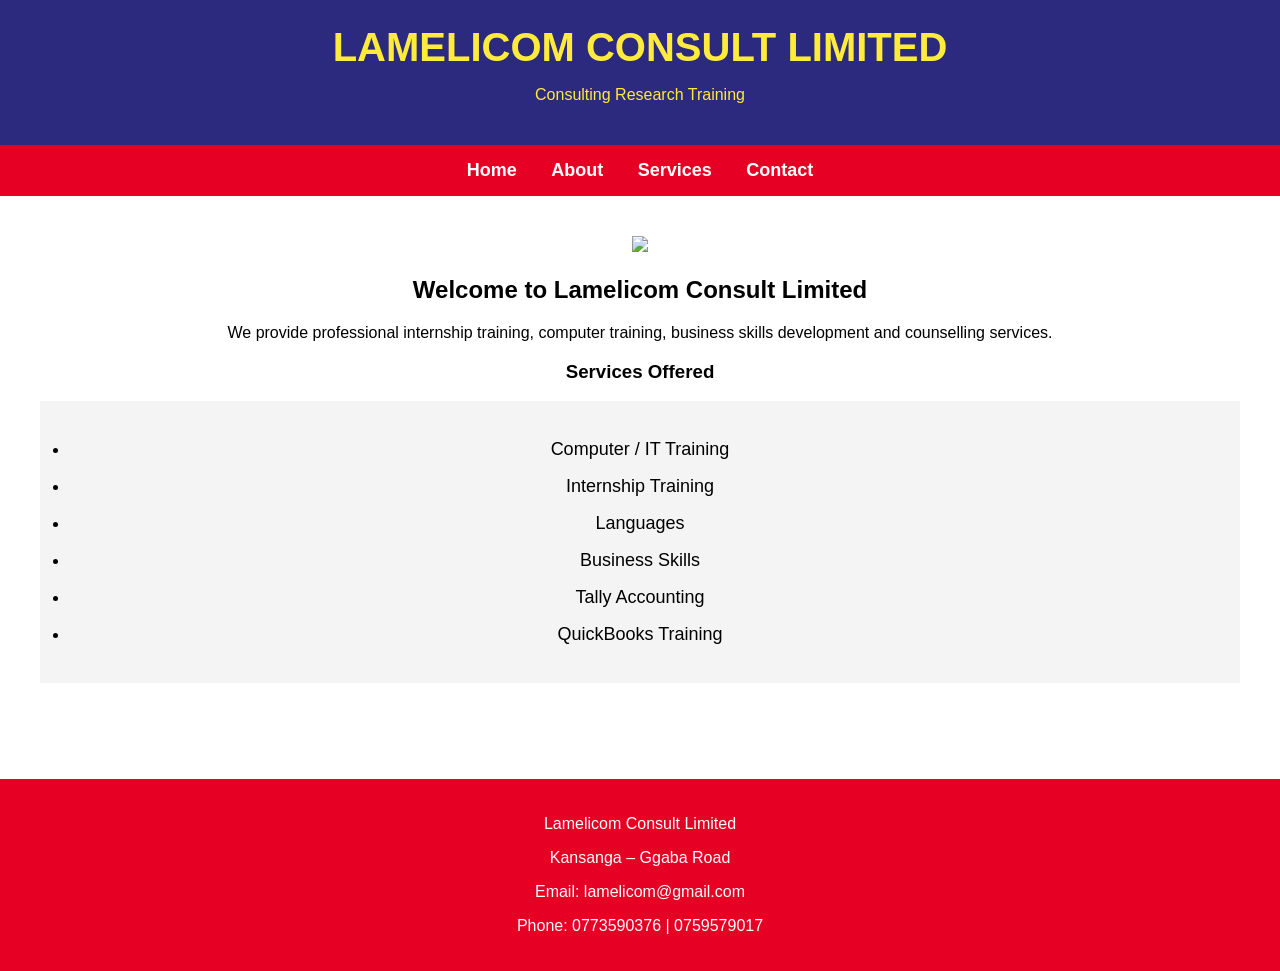
==== Lamelicom website/index.html @ c1718a53 "Add files via upload" ====
<!DOCTYPE html>
<html>

<head>
<title>Lamelicom Consult Limited</title>
<link rel="stylesheet" href="style.css">
</head>

<body>

<header>
<h1>LAMELICOM CONSULT LIMITED</h1>
<p>Consulting  Research  Training</p>
</header>

<nav>
<a href="index.html">Home</a>
<a href="about.html">About</a>
<a href="services.html">Services</a>
<a href="contact.html">Contact</a>
</nav>

<section>

<img src="images/logo.jpg" width="350">

<h2>Welcome to Lamelicom Consult Limited</h2>

<p>
We provide professional internship training, computer training,
business skills development and counselling services.
</p>

<h3>Services Offered</h3>

<ul class="services">

<li>Computer / IT Training</li>
<li>Internship Training</li>
<li>Languages</li>
<li>Business Skills</li>
<li>Tally Accounting</li>
<li>QuickBooks Training</li>

</ul>

</section>

<footer>

<p>Lamelicom Consult Limited</p>
<p>Kansanga – Ggaba Road</p>
<p>Email: lamelicom@gmail.com</p>
<p>Phone: 0773590376 | 0759579017</p>

</footer>

</body>
</html>
---- Lamelicom website/style.css ----
body{
font-family: Arial, sans-serif;
margin:0;
background:#ffffff;
}

/* Header */

header{
background:#2b2a7f;
color:#ffeb3b;
text-align:center;
padding:25px;
}

header h1{
margin:0;
font-size:40px;
}

/* Navigation */

nav{
background:#e60023;
padding:15px;
text-align:center;
}

nav a{
color:white;
margin:15px;
font-size:18px;
text-decoration:none;
font-weight:bold;
}

nav a:hover{
color:yellow;
}

/* Sections */

section{
padding:40px;
text-align:center;
}

/* Image */

.banner-image{
width:60%;
margin-top:20px;
border-radius:10px;
}

/* Services */

.services{
background:#f4f4f4;
padding:30px;
}

.services li{
font-size:18px;
padding:8px;
}

/* Footer */

footer{
background:#e60023;
color:white;
text-align:center;
padding:20px;
margin-top:40px;
}
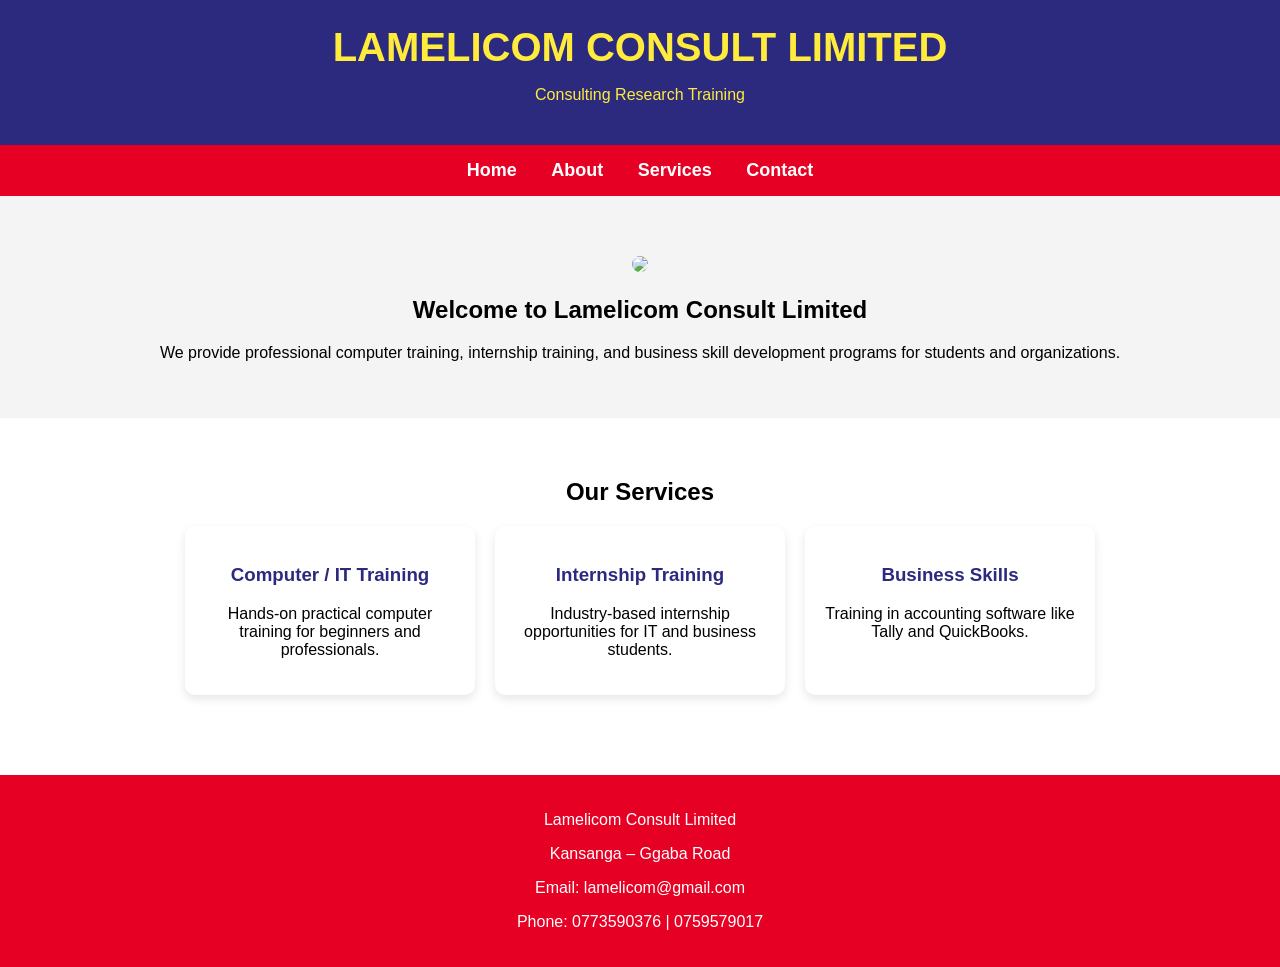
==== commit 4550b438: "Update index.html" ====
--- a/Lamelicom website/index.html
+++ b/Lamelicom website/index.html
@@ -20,29 +20,42 @@
 <a href="contact.html">Contact</a>
 </nav>
 
-<section>
+<section class="hero">
 
-<img src="images/logo.jpg" width="350">
+<img src="images/banner.jpg" class="banner-image">
 
 <h2>Welcome to Lamelicom Consult Limited</h2>
 
 <p>
-We provide professional internship training, computer training,
-business skills development and counselling services.
+We provide professional computer training, internship training,
+and business skill development programs for students and organizations.
 </p>
 
-<h3>Services Offered</h3>
+</section>
 
-<ul class="services">
 
-<li>Computer / IT Training</li>
-<li>Internship Training</li>
-<li>Languages</li>
-<li>Business Skills</li>
-<li>Tally Accounting</li>
-<li>QuickBooks Training</li>
+<section class="services-section">
 
-</ul>
+<h2>Our Services</h2>
+
+<div class="services-container">
+
+<div class="service-box">
+<h3>Computer / IT Training</h3>
+<p>Hands-on practical computer training for beginners and professionals.</p>
+</div>
+
+<div class="service-box">
+<h3>Internship Training</h3>
+<p>Industry-based internship opportunities for IT and business students.</p>
+</div>
+
+<div class="service-box">
+<h3>Business Skills</h3>
+<p>Training in accounting software like Tally and QuickBooks.</p>
+</div>
+
+</div>
 
 </section>
 
@@ -56,4 +69,4 @@
 </footer>
 
 </body>
-</html>+</html>
--- a/Lamelicom website/style.css
+++ b/Lamelicom website/style.css
@@ -73,4 +73,62 @@
 text-align:center;
 padding:20px;
 margin-top:40px;
-}+}
+
+/* HERO SECTION */
+
+.hero{
+padding:40px;
+text-align:center;
+background:#f4f4f4;
+}
+
+/* SERVICES SECTION WITH CARDS */
+
+.services-section{
+padding:40px;
+text-align:center;
+}
+
+.services-container{
+display:flex;
+justify-content:center;
+gap:20px;
+flex-wrap:wrap;
+}
+
+.service-box{
+background:white;
+padding:20px;
+width:250px;
+border-radius:10px;
+box-shadow:0 4px 10px rgba(0,0,0,0.1);
+}
+
+.service-box h3{
+color:#2b2a7f;
+}
+
+/* CONTACT FORM */
+
+form input, form textarea{
+width:60%;
+padding:10px;
+margin:10px;
+border:1px solid #ccc;
+border-radius:5px;
+}
+
+form button{
+background:#e60023;
+color:white;
+border:none;
+padding:10px 20px;
+font-size:16px;
+border-radius:5px;
+cursor:pointer;
+}
+
+form button:hover{
+background:#2b2a7f;
+}
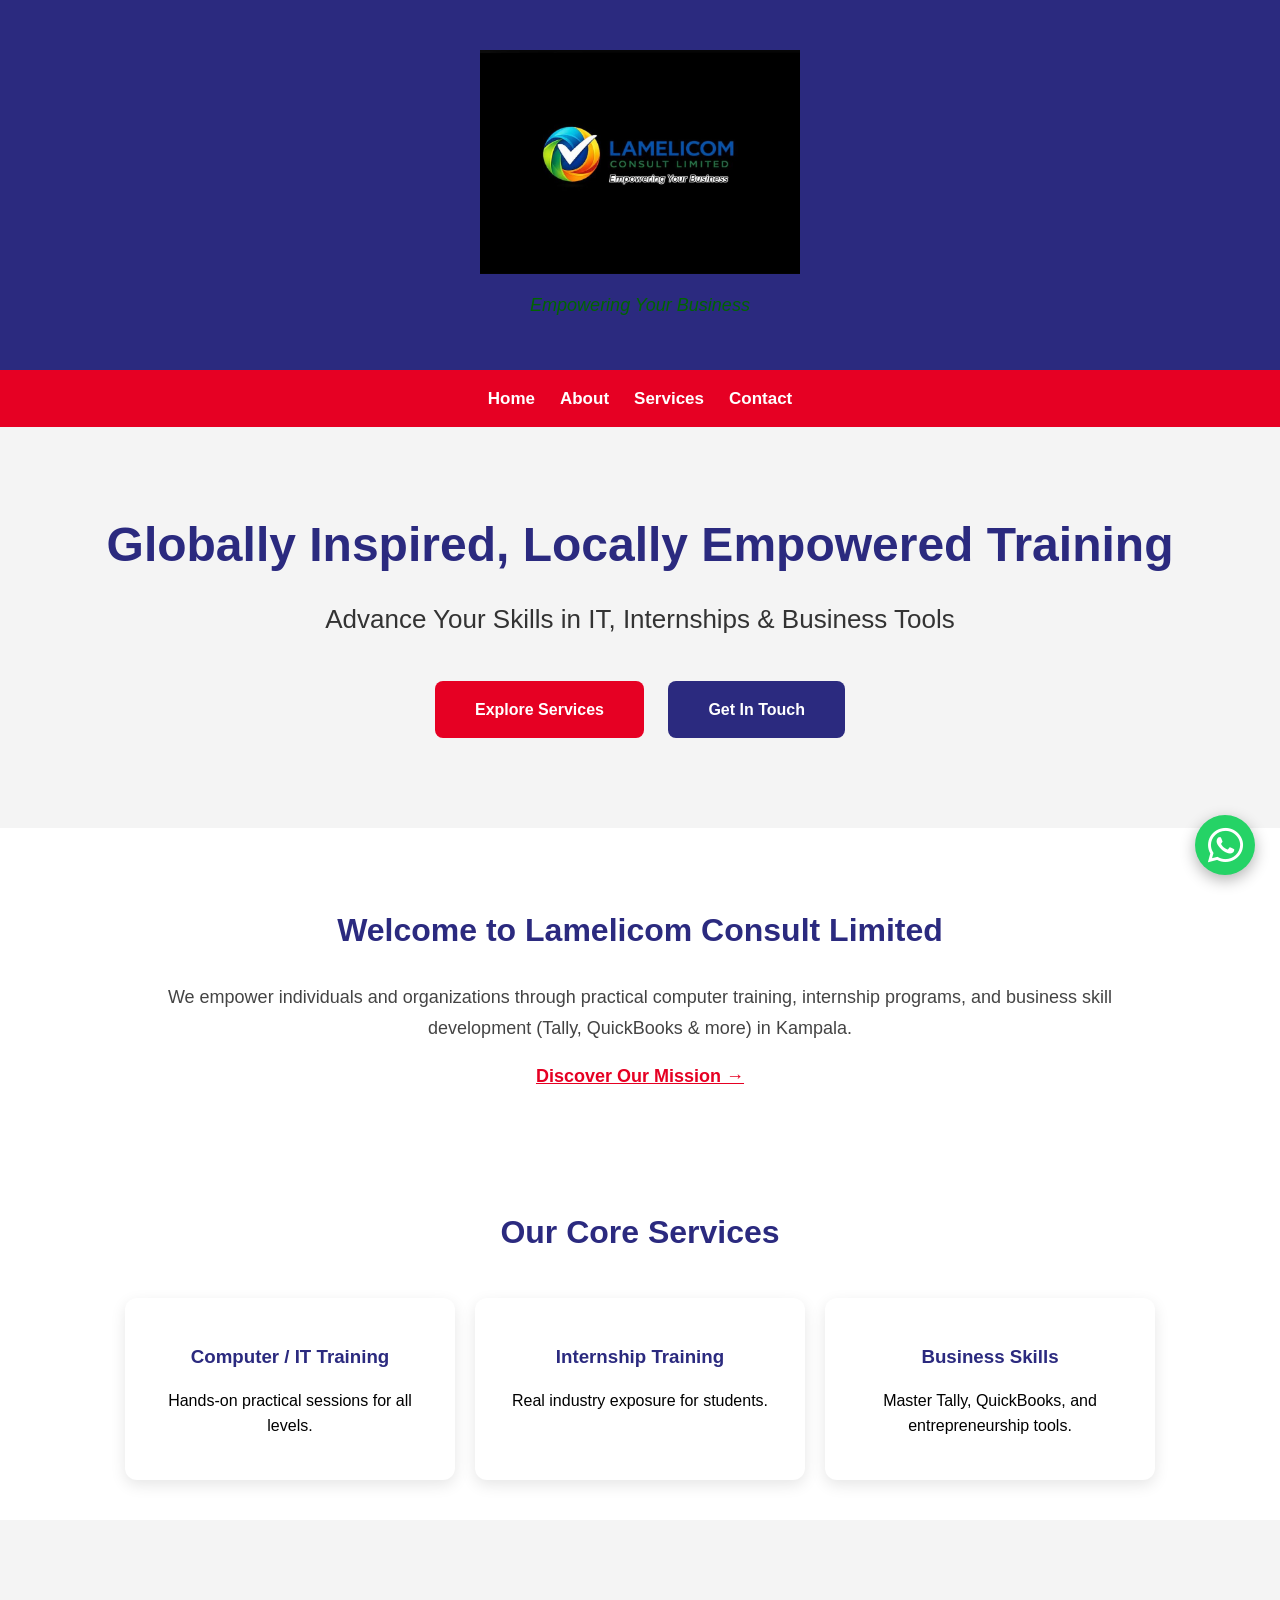
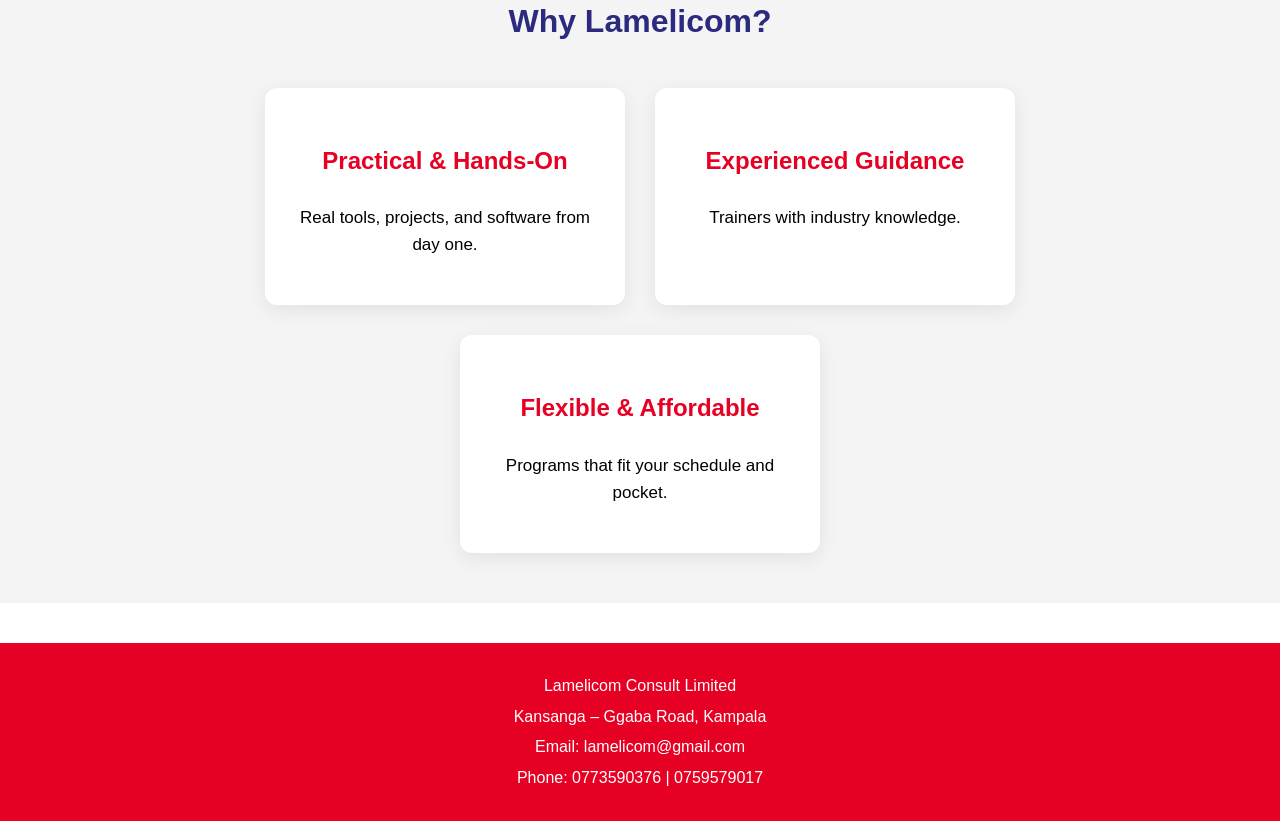
==== commit 528c9cd0: "Add files via upload" ====
--- a/Lamelicom website/index.html
+++ b/Lamelicom website/index.html
@@ -4,69 +4,94 @@
 <head>
 <title>Lamelicom Consult Limited</title>
 <link rel="stylesheet" href="style.css">
+<link rel="stylesheet" href="https://cdnjs.cloudflare.com/ajax/libs/font-awesome/6.5.0/css/all.min.css">
+<meta name="viewport" content="width=device-width, initial-scale=1.0">
 </head>
-
 <body>
 
 <header>
-<h1>LAMELICOM CONSULT LIMITED</h1>
-<p>Consulting  Research  Training</p>
+    <div style="text-align:center; padding:20px 0;">
+        <a href="index.html">
+            <img src="logo.png.jpg" alt="Lamelicom Consult Limited Logo" style="max-width:320px; width:90%; height:auto;">
+        </a>
+        <p style="color:#006400; font-size:18px; margin:10px 0 0; font-style:italic;">Empowering Your Business</p>
+    </div>
 </header>
 
 <nav>
-<a href="index.html">Home</a>
-<a href="about.html">About</a>
-<a href="services.html">Services</a>
-<a href="contact.html">Contact</a>
+    <ul>
+        <li><a href="index.html">Home</a></li>
+        <li><a href="about.html">About</a></li>
+        <li><a href="services.html">Services</a></li>
+        <li><a href="contact.html">Contact</a></li>
+    </ul>
 </nav>
 
-<section class="hero">
-
-<img src="images/banner.jpg" class="banner-image">
-
-<h2>Welcome to Lamelicom Consult Limited</h2>
-
-<p>
-We provide professional computer training, internship training,
-and business skill development programs for students and organizations.
-</p>
-
+<section class="hero-section">
+    <h1>Globally Inspired, Locally Empowered Training</h1>
+    <p class="subtitle">Advance Your Skills in IT, Internships & Business Tools</p>
+    
+    <div class="cta-buttons">
+        <a href="services.html">Explore Services</a>
+        <a href="contact.html" class="blue">Get In Touch</a>
+    </div>
 </section>
 
+<section class="welcome-section">
+    <h2>Welcome to Lamelicom Consult Limited</h2>
+    <p>We empower individuals and organizations through practical computer training, internship programs, and business skill development (Tally, QuickBooks & more) in Kampala.</p>
+    <a href="about.html" style="color:#e60023; font-weight:bold; font-size:18px;">Discover Our Mission →</a>
+</section>
 
 <section class="services-section">
+    <h2 style="color:#2b2a7f; text-align:center; margin-bottom:40px; font-size:32px;">Our Core Services</h2>
+    <div class="services-container">
+        <div class="service-box">
+            <h3>Computer / IT Training</h3>
+            <p>Hands-on practical sessions for all levels.</p>
+        </div>
+        <div class="service-box">
+            <h3>Internship Training</h3>
+            <p>Real industry exposure for students.</p>
+        </div>
+        <div class="service-box">
+            <h3>Business Skills</h3>
+            <p>Master Tally, QuickBooks, and entrepreneurship tools.</p>
+        </div>
+    </div>
+</section>
 
-<h2>Our Services</h2>
-
-<div class="services-container">
-
-<div class="service-box">
-<h3>Computer / IT Training</h3>
-<p>Hands-on practical computer training for beginners and professionals.</p>
-</div>
-
-<div class="service-box">
-<h3>Internship Training</h3>
-<p>Industry-based internship opportunities for IT and business students.</p>
-</div>
-
-<div class="service-box">
-<h3>Business Skills</h3>
-<p>Training in accounting software like Tally and QuickBooks.</p>
-</div>
-
-</div>
-
+<section class="why-section">
+    <h2>Why Lamelicom?</h2>
+    <div class="why-grid">
+        <div class="why-box">
+            <h3>Practical & Hands-On</h3>
+            <p>Real tools, projects, and software from day one.</p>
+        </div>
+        <div class="why-box">
+            <h3>Experienced Guidance</h3>
+            <p>Trainers with industry knowledge.</p>
+        </div>
+        <div class="why-box">
+            <h3>Flexible & Affordable</h3>
+            <p>Programs that fit your schedule and pocket.</p>
+        </div>
+    </div>
 </section>
 
 <footer>
-
-<p>Lamelicom Consult Limited</p>
-<p>Kansanga – Ggaba Road</p>
-<p>Email: lamelicom@gmail.com</p>
-<p>Phone: 0773590376 | 0759579017</p>
-
+    <p>Lamelicom Consult Limited</p>
+    <p>Kansanga – Ggaba Road, Kampala</p>
+    <p>Email: lamelicom@gmail.com</p>
+    <p>Phone: 0773590376 | 0759579017</p>
 </footer>
 
+<a href="https://wa.me/256773590376?text=Hello%20Lamelicom%20Consult!%20I%20would%20like%20to%20know%20more%20about%20your%20services." 
+   class="whatsapp-float" 
+   target="_blank" 
+   title="Chat on WhatsApp">
+    <i class="fab fa-whatsapp"></i>
+</a>
+
 </body>
-</html>
+</html>
--- a/Lamelicom website/style.css
+++ b/Lamelicom website/style.css
@@ -1,134 +1,480 @@
-body{
-font-family: Arial, sans-serif;
-margin:0;
-background:#ffffff;
+body {
+    font-family: 'Segoe UI', Tahoma, Geneva, Verdana, sans-serif;
+    margin: 0;
+    background: #ffffff;
+    line-height: 1.6;
 }
 
 /* Header */
 
 header{
-background:#2b2a7f;
-color:#ffeb3b;
-text-align:center;
-padding:25px;
-}
-
-header h1{
-margin:0;
-font-size:40px;
-}
+    background: #2b2a7f;
+    color: #ffeb3b;
+    text-align: center;
+    padding: 30px 10px;
+}
+
+header h1 {
+    margin: 0;
+    font-size: 36px;
+}
+
 
 /* Navigation */
 
-nav{
-background:#e60023;
-padding:15px;
-text-align:center;
-}
-
-nav a{
-color:white;
-margin:15px;
-font-size:18px;
-text-decoration:none;
-font-weight:bold;
-}
-
-nav a:hover{
-color:yellow;
+nav {
+    background: #e60023;
+    padding: 15px;
+    text-align: center;
+}
+
+nav ul {
+    display: flex;
+    justify-content: center;
+    gap: 25px;
+    list-style: none;
+    padding: 0;
+    margin: 0;
+    flex-wrap: wrap;
+}
+
+nav a {
+    color: white;
+    text-decoration: none;
+    font-weight: bold;
+    font-size: 17px;
+}
+
+nav a:hover {
+    color: #ffeb3b;
 }
 
 /* Sections */
 
 section{
-padding:40px;
-text-align:center;
-}
-
-/* Image */
+    padding:40px 20px;
+    text-align: center;
+}
+
+/* Hero Banner */
 
 .banner-image{
-width:60%;
-margin-top:20px;
-border-radius:10px;
-}
-
-/* Services */
-
-.services{
-background:#f4f4f4;
-padding:30px;
-}
-
-.services li{
-font-size:18px;
-padding:8px;
-}
-
-/* Footer */
-
-footer{
-background:#e60023;
-color:white;
-text-align:center;
-padding:20px;
-margin-top:40px;
-}
-
-/* HERO SECTION */
-
-.hero{
-padding:40px;
-text-align:center;
-background:#f4f4f4;
-}
-
-/* SERVICES SECTION WITH CARDS */
-
-.services-section{
-padding:40px;
-text-align:center;
-}
-
-.services-container{
-display:flex;
-justify-content:center;
-gap:20px;
-flex-wrap:wrap;
-}
-
-.service-box{
-background:white;
-padding:20px;
-width:250px;
-border-radius:10px;
-box-shadow:0 4px 10px rgba(0,0,0,0.1);
-}
-
-.service-box h3{
-color:#2b2a7f;
-}
-
-/* CONTACT FORM */
-
-form input, form textarea{
-width:60%;
-padding:10px;
-margin:10px;
-border:1px solid #ccc;
-border-radius:5px;
-}
-
-form button{
-background:#e60023;
-color:white;
-border:none;
-padding:10px 20px;
-font-size:16px;
-border-radius:5px;
-cursor:pointer;
-}
-
-form button:hover{
-background:#2b2a7f;
-}
+width:90%;
+max-width: 800px;
+    margin: 20px auto;
+    border-radius: 12px;
+    box-shadow: 0 5px 15px rgba(0,0,0,0.1);
+}
+
+/* Services cards */
+
+.services-container {
+    display: flex;
+    justify-content: center;
+    gap: 20px;
+    flex-wrap: wrap;
+    margin-top: 30px;
+}
+
+.service-box {
+    background: white;
+    padding: 25px;
+    width: 280px;
+    border-radius: 12px;
+    box-shadow: 0 5px 15px rgba(0,0,0,0.1);
+    transition: all 0.3s;
+}
+
+.service-box:hover {
+    transform: translateY(-8px);
+    box-shadow: 0 10px 25px rgba(0,0,0,0.15);
+}
+
+.service-box h3 {
+    color: #2b2a7f;
+    margin-bottom: 12px;
+}
+
+/* Form */
+form input, form textarea {
+    width: 90%;
+    max-width: 500px;
+    padding: 12px;
+    margin: 10px auto;
+    display: block;
+    border: 1px solid #ccc;
+    border-radius: 8px;
+    font-size: 16px;
+}
+
+form button {
+    background: #e60023;
+    color: white;
+    border: none;
+    padding: 12px 30px;
+    font-size: 17px;
+    border-radius: 8px;
+    cursor: pointer;
+    margin-top: 10px;
+}
+
+form button:hover {
+    background: #2b2a7f;
+}
+
+/* Footer same everywhere */
+footer {
+    background: #e60023;
+    color: white;
+    text-align: center;
+    padding: 25px 15px;
+    margin-top: 40px;
+}
+
+footer p {
+    margin: 5px 0;
+}
+
+/* Mobile friendly */
+@media (max-width: 600px) {
+    header h1 { font-size: 28px; }
+    nav ul { gap: 15px; font-size: 15px; }
+    .service-box { width: 90%; }
+}
+
+
+/* WhatsApp Floating Button */
+.whatsapp-float {
+    position: fixed;
+    bottom: 25px;
+    right: 25px;
+    z-index: 999;
+    width: 60px;
+    height: 60px;
+    background: #25D366;  /* Official WhatsApp green */
+    color: white;
+    border-radius: 50%;
+    text-align: center;
+    font-size: 35px;
+    box-shadow: 0 5px 15px rgba(0,0,0,0.3);
+    transition: all 0.3s ease;
+    display: flex;
+    align-items: center;
+    justify-content: center;
+    text-decoration: none;
+}
+
+.whatsapp-float:hover {
+    background: #128C7E;  /* Darker green on hover */
+    transform: scale(1.1);
+    box-shadow: 0 8px 20px rgba(0,0,0,0.4);
+}
+
+.whatsapp-float i {
+    font-size: 40px;
+}
+
+/* Logo Styles */
+.logo-container {
+    text-align: center;
+    padding: 15px 0;
+}
+
+.logo {
+    max-width: 300px;      
+    width: 90%;
+    height: auto;
+    display: block;
+    margin: 0 auto;
+}
+
+.tagline {
+    color: #006400;        /* Dark green to match logo */
+    font-size: 18px;
+    font-style: italic;
+    margin: 10px 0 0;
+}
+
+@media (max-width: 600px) {
+    .logo { max-width: 220px; }
+    .tagline { font-size: 16px; }
+}
+
+/* DexNova-inspired sections - add to your style.css */
+.hero-section {
+    background: #f4f4f4;
+    padding: 80px 20px;
+    text-align: center;
+}
+
+.hero-section h1 {
+    font-size: 42px;
+    color: #2b2a7f;
+    margin: 0 0 15px;
+}
+
+.hero-section p.subtitle {
+    font-size: 24px;
+    color: #333;
+    margin: 0 0 30px;
+}
+
+.cta-buttons a {
+    background: #e60023;
+    color: white;
+    padding: 16px 40px;
+    border-radius: 8px;
+    text-decoration: none;
+    font-weight: bold;
+    margin: 10px;
+    display: inline-block;
+}
+
+.cta-buttons a.blue {
+    background: #2b2a7f;
+}
+
+.welcome-section {
+    padding: 50px 20px;
+    max-width: 1000px;
+    margin: auto;
+    text-align: center;
+}
+
+.welcome-section h2 {
+    color: #2b2a7f;
+    font-size: 32px;
+}
+
+.welcome-section p {
+    font-size: 18px;
+    line-height: 1.7;
+    color: #444;
+}
+
+.why-section {
+    background: #f4f4f4;
+    padding: 50px 20px;
+    text-align: center;
+}
+
+.why-section h2 {
+    color: #2b2a7f;
+    font-size: 32px;
+    margin-bottom: 40px;
+}
+
+.why-grid {
+    display: flex;
+    justify-content: center;
+    gap: 30px;
+    flex-wrap: wrap;
+    max-width: 1100px;
+    margin: auto;
+}
+
+.why-box {
+    background: white;
+    padding: 30px;
+    border-radius: 12px;
+    box-shadow: 0 5px 20px rgba(0,0,0,0.08);
+    width: 300px;
+}
+
+.why-box h3 {
+    color: #e60023;
+    font-size: 24px;
+}
+
+.why-box p {
+    font-size: 17px;
+}
+
+/* Make hero headline bigger on desktop */
+@media (min-width: 768px) {
+    .hero-section h1 { font-size: 48px; }
+    .hero-section p.subtitle { font-size: 26px; }
+}
+
+/* Colors & shared styles moved from inline to CSS */
+
+:root {
+    --primary-blue: #2b2a7f;
+    --accent-red: #e60023;
+    --yellow-highlight: #ffeb3b;
+    --dark-green: #006400;
+    --light-bg: #f4f4f4;
+    --white: #ffffff;
+    --text-dark: #333;
+    --text-medium: #444;
+    --text-light: #555;
+}
+
+/* Header tagline (green under logo) */
+.tagline {
+    color: var(--dark-green);
+    font-size: 18px;
+    margin: 10px 0 0;
+    font-style: italic;
+}
+
+/* Hero headline */
+.hero-section h1 {
+    color: var(--primary-blue);
+    margin: 0 0 15px;
+}
+
+/* Hero subtitle */
+.hero-section .subtitle {
+    color: var(--text-dark);
+}
+
+/* CTA buttons */
+.cta-buttons a {
+    background: var(--accent-red);
+    color: var(--white);
+    padding: 16px 40px;
+    border-radius: 8px;
+    text-decoration: none;
+    font-weight: bold;
+    margin: 10px;
+    display: inline-block;
+    transition: background 0.3s;
+}
+
+.cta-buttons a:hover {
+    background: var(--primary-blue);
+}
+
+.cta-buttons a.blue {
+    background: var(--primary-blue);
+}
+
+.cta-buttons a.blue:hover {
+    background: var(--accent-red);
+}
+
+/* Welcome / content text */
+.welcome-section p,
+.about-content p {
+    color: var(--text-medium);
+    line-height: 1.7;
+}
+
+/* Section headings */
+h2.section-title {
+    color: var(--primary-blue);
+    font-size: 32px;
+    margin-bottom: 40px;
+    text-align: center;
+}
+
+/* Links "Learn more" style */
+.learn-more {
+    color: var(--accent-red);
+    font-weight: bold;
+    font-size: 18px;
+    text-decoration: none;
+}
+
+.learn-more:hover {
+    text-decoration: underline;
+}
+
+/* About page specific */
+.mission-vision h2 {
+    color: var(--primary-blue);
+    margin-top: 50px;
+    font-size: 28px;
+}
+
+/* Core values cards on about page */
+.core-values .why-box h3 {
+    color: var(--accent-red);
+}
+
+/* Services page extras */
+.service-detail {
+    font-size: 17px;
+    color: var(--text-medium);
+    margin: 15px 0;
+}
+
+.short-courses {
+    background: var(--light-bg);
+    padding: 40px 20px;
+    margin-top: 50px;
+    border-radius: 12px;
+    max-width: 900px;
+    margin-left: auto;
+    margin-right: auto;
+}
+
+.short-courses ul {
+    list-style: none;
+    padding: 0;
+    text-align: left;
+    max-width: 500px;
+    margin: 20px auto;
+}
+
+.short-courses li {
+    font-size: 18px;
+    margin: 15px 0;
+    padding-left: 30px;
+    position: relative;
+}
+
+.short-courses li::before {
+    content: "✔";
+    color: var(--accent-red);
+    position: absolute;
+    left: 0;
+    font-size: 20px;
+}
+
+/* Contact page extras */
+.contact-hero {
+    background: var(--light-bg);
+    padding: 60px 20px;
+    text-align: center;
+}
+
+.contact-form-section {
+    max-width: 700px;
+    margin: 0 auto;
+    padding: 40px 20px;
+}
+
+.contact-info-box {
+    background: var(--white);
+    padding: 30px;
+    border-radius: 12px;
+    box-shadow: 0 5px 20px rgba(0,0,0,0.08);
+    margin: 40px auto;
+    max-width: 600px;
+}
+
+.contact-info-box h3 {
+    color: var(--primary-blue);
+    margin-bottom: 20px;
+}
+
+.contact-info-box p {
+    font-size: 18px;
+    margin: 12px 0;
+    color: var(--text-medium);
+}
+
+.contact-info-box a {
+    color: var(--accent-red);
+    font-weight: bold;
+}
+
+.map-embed {
+    border: none;
+    border-radius: 12px;
+    width: 100%;
+    height: 400px;
+    margin-top: 40px;
+}
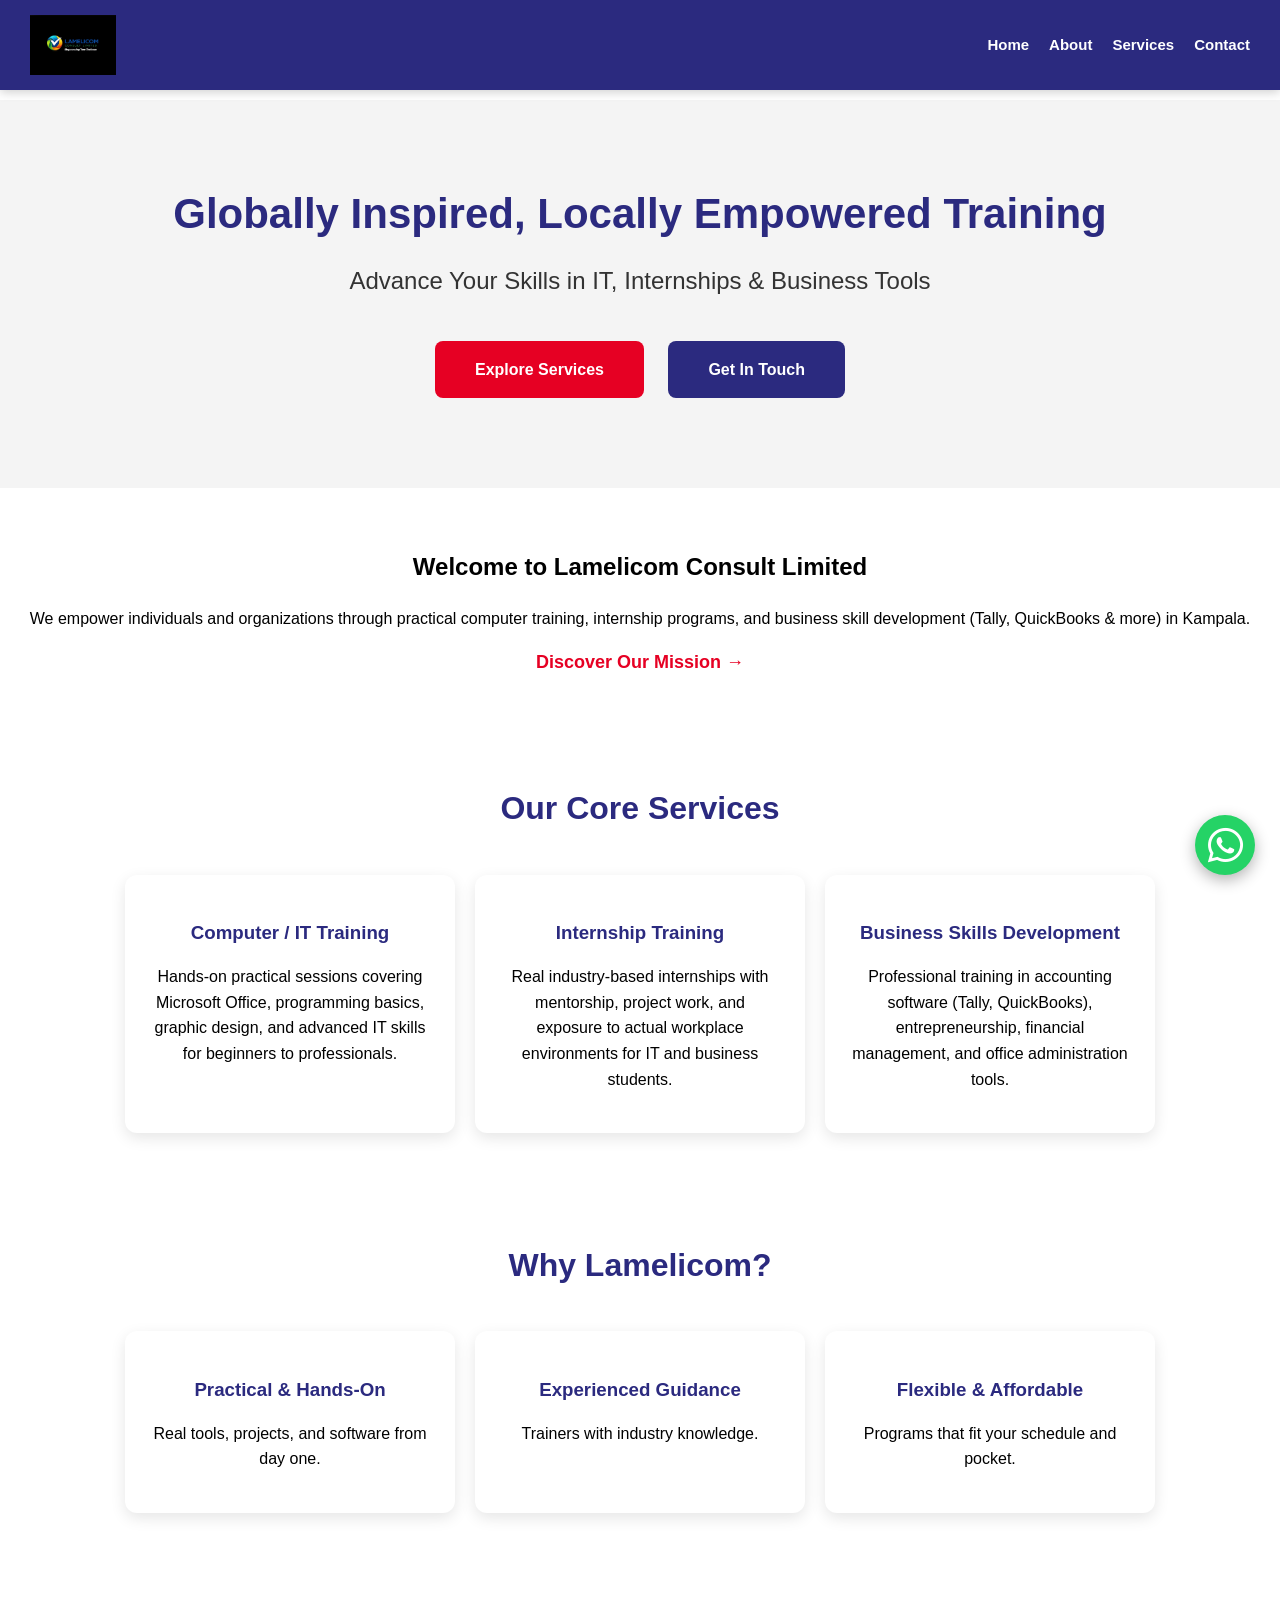
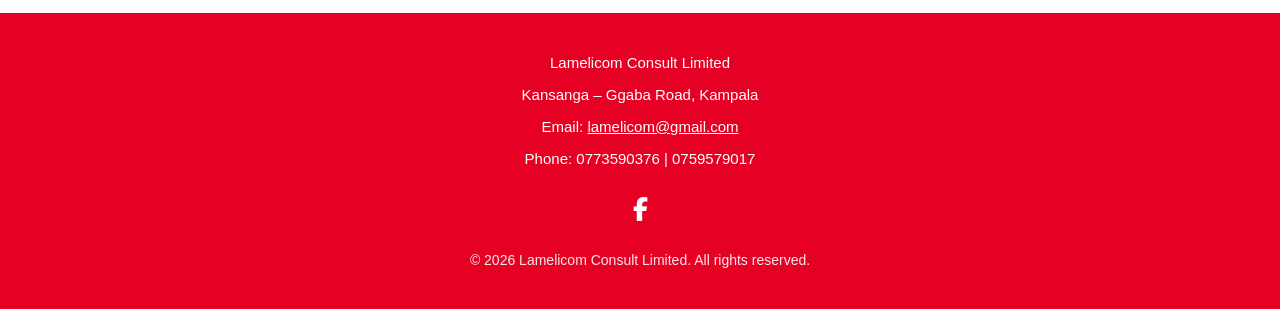
==== commit 79665049: "Update index.html" ====
--- a/Lamelicom website/index.html
+++ b/Lamelicom website/index.html
@@ -1,97 +1,110 @@
 <!DOCTYPE html>
-<html>
-
+<html lang="en">
 <head>
-<title>Lamelicom Consult Limited</title>
-<link rel="stylesheet" href="style.css">
-<link rel="stylesheet" href="https://cdnjs.cloudflare.com/ajax/libs/font-awesome/6.5.0/css/all.min.css">
-<meta name="viewport" content="width=device-width, initial-scale=1.0">
+    <meta charset="UTF-8">
+    <meta name="viewport" content="width=device-width, initial-scale=1.0">
+    <title>Lamelicom Consult Limited</title>
+    <link rel="stylesheet" href="style.css">
+    <link rel="stylesheet" href="https://cdnjs.cloudflare.com/ajax/libs/font-awesome/6.5.0/css/all.min.css">
 </head>
 <body>
 
-<header>
-    <div style="text-align:center; padding:20px 0;">
-        <a href="index.html">
-            <img src="logo.png.jpg" alt="Lamelicom Consult Limited Logo" style="max-width:320px; width:90%; height:auto;">
-        </a>
-        <p style="color:#006400; font-size:18px; margin:10px 0 0; font-style:italic;">Empowering Your Business</p>
-    </div>
-</header>
+    <!-- Header (fixed, logo left + nav right) -->
+    <header>
+        <div class="logo-container">
+            <a href="index.html">
+                <img src="logo.png.jpg" alt="Lamelicom Consult Limited Logo" class="logo-img">
+            </a>
+        </div>
+        <nav>
+            <ul>
+                <li><a href="index.html">Home</a></li>
+                <li><a href="about.html">About</a></li>
+                <li><a href="services.html">Services</a></li>
+                <li><a href="contact.html">Contact</a></li>
+            </ul>
+        </nav>
+    </header>
 
-<nav>
-    <ul>
-        <li><a href="index.html">Home</a></li>
-        <li><a href="about.html">About</a></li>
-        <li><a href="services.html">Services</a></li>
-        <li><a href="contact.html">Contact</a></li>
-    </ul>
-</nav>
+    <!-- Hero -->
+    <section class="hero-section">
+        <h1>Globally Inspired, Locally Empowered Training</h1>
+        <p class="subtitle">Advance Your Skills in IT, Internships & Business Tools</p>
+        <div class="cta-buttons">
+            <a href="services.html">Explore Services</a>
+            <a href="contact.html" class="blue">Get In Touch</a>
+        </div>
+    </section>
 
-<section class="hero-section">
-    <h1>Globally Inspired, Locally Empowered Training</h1>
-    <p class="subtitle">Advance Your Skills in IT, Internships & Business Tools</p>
-    
-    <div class="cta-buttons">
-        <a href="services.html">Explore Services</a>
-        <a href="contact.html" class="blue">Get In Touch</a>
-    </div>
-</section>
+    <!-- Welcome -->
+    <section class="welcome-section">
+        <h2>Welcome to Lamelicom Consult Limited</h2>
+        <p>We empower individuals and organizations through practical computer training, internship programs, and business skill development (Tally, QuickBooks & more) in Kampala.</p>
+        <a href="about.html" class="learn-more">Discover Our Mission →</a>
+    </section>
 
-<section class="welcome-section">
-    <h2>Welcome to Lamelicom Consult Limited</h2>
-    <p>We empower individuals and organizations through practical computer training, internship programs, and business skill development (Tally, QuickBooks & more) in Kampala.</p>
-    <a href="about.html" style="color:#e60023; font-weight:bold; font-size:18px;">Discover Our Mission →</a>
-</section>
+    <!-- Core Services -->
+    <section class="services-section">
+        <h2 class="section-title">Our Core Services</h2>
+        <div class="services-container">
+            <div class="service-box">
+                <h3>Computer / IT Training</h3>
+                <p class="service-detail">Hands-on practical sessions covering Microsoft Office, programming basics, graphic design, and advanced IT skills for beginners to professionals.</p>
+            </div>
+            <div class="service-box">
+                <h3>Internship Training</h3>
+                <p class="service-detail">Real industry-based internships with mentorship, project work, and exposure to actual workplace environments for IT and business students.</p>
+            </div>
+            <div class="service-box">
+                <h3>Business Skills Development</h3>
+                <p class="service-detail">Professional training in accounting software (Tally, QuickBooks), entrepreneurship, financial management, and office administration tools.</p>
+            </div>
+        </div>
+    </section>
 
-<section class="services-section">
-    <h2 style="color:#2b2a7f; text-align:center; margin-bottom:40px; font-size:32px;">Our Core Services</h2>
-    <div class="services-container">
-        <div class="service-box">
-            <h3>Computer / IT Training</h3>
-            <p>Hands-on practical sessions for all levels.</p>
+    <!-- Why Choose Us -->
+    <section class="why-section">
+        <h2 class="section-title">Why Lamelicom?</h2>
+        <div class="why-grid">
+            <div class="why-box">
+                <h3>Practical & Hands-On</h3>
+                <p>Real tools, projects, and software from day one.</p>
+            </div>
+            <div class="why-box">
+                <h3>Experienced Guidance</h3>
+                <p>Trainers with industry knowledge.</p>
+            </div>
+            <div class="why-box">
+                <h3>Flexible & Affordable</h3>
+                <p>Programs that fit your schedule and pocket.</p>
+            </div>
         </div>
-        <div class="service-box">
-            <h3>Internship Training</h3>
-            <p>Real industry exposure for students.</p>
+    </section>
+
+    <!-- Footer -->
+    <footer>
+        <p>Lamelicom Consult Limited</p>
+        <p>Kansanga – Ggaba Road, Kampala</p>
+        <p>Email: <a href="mailto:lamelicom@gmail.com">lamelicom@gmail.com</a></p>
+        <p>Phone: 0773590376 | 0759579017</p>
+
+        <div class="social">
+            <a href="https://facebook.com/lamelicom" target="_blank" title="Facebook">
+                <i class="fab fa-facebook-f"></i>
+            </a>
+            <!-- Add Instagram / LinkedIn when ready -->
         </div>
-        <div class="service-box">
-            <h3>Business Skills</h3>
-            <p>Master Tally, QuickBooks, and entrepreneurship tools.</p>
-        </div>
-    </div>
-</section>
 
-<section class="why-section">
-    <h2>Why Lamelicom?</h2>
-    <div class="why-grid">
-        <div class="why-box">
-            <h3>Practical & Hands-On</h3>
-            <p>Real tools, projects, and software from day one.</p>
-        </div>
-        <div class="why-box">
-            <h3>Experienced Guidance</h3>
-            <p>Trainers with industry knowledge.</p>
-        </div>
-        <div class="why-box">
-            <h3>Flexible & Affordable</h3>
-            <p>Programs that fit your schedule and pocket.</p>
-        </div>
-    </div>
-</section>
+        <p class="copyright">© 2026 Lamelicom Consult Limited. All rights reserved.</p>
+    </footer>
 
-<footer>
-    <p>Lamelicom Consult Limited</p>
-    <p>Kansanga – Ggaba Road, Kampala</p>
-    <p>Email: lamelicom@gmail.com</p>
-    <p>Phone: 0773590376 | 0759579017</p>
-</footer>
-
-<a href="https://wa.me/256773590376?text=Hello%20Lamelicom%20Consult!%20I%20would%20like%20to%20know%20more%20about%20your%20services." 
-   class="whatsapp-float" 
-   target="_blank" 
-   title="Chat on WhatsApp">
-    <i class="fab fa-whatsapp"></i>
-</a>
+    <!-- WhatsApp Floating Button -->
+    <a href="https://wa.me/256773590376?text=Hello%20Lamelicom%20Consult!%20I%20would%20like%20to%20know%20more%20about%20your%20services." 
+       class="whatsapp-float" 
+       target="_blank" 
+       title="Chat on WhatsApp">
+        <i class="fab fa-whatsapp"></i>
+    </a>
 
 </body>
-</html>+</html>
--- a/Lamelicom website/style.css
+++ b/Lamelicom website/style.css
@@ -1,74 +1,143 @@
+/*  BASE & GLOBAL RESET */
 body {
     font-family: 'Segoe UI', Tahoma, Geneva, Verdana, sans-serif;
     margin: 0;
     background: #ffffff;
     line-height: 1.6;
-}
-
-/* Header */
-
-header{
-    background: #2b2a7f;
-    color: #ffeb3b;
-    text-align: center;
-    padding: 30px 10px;
-}
-
-header h1 {
-    margin: 0;
-    font-size: 36px;
-}
-
-
-/* Navigation */
+    padding-top: 100px;                     /* Required space for fixed header */
+}
+
+/* COLOR & TYPOGRAPHY VARIABLES */
+:root {
+    --primary-blue:    #2b2a7f;
+    --accent-red:      #e60023;
+    --yellow-highlight:#ffeb3b;
+    --dark-green:      #006400;
+    --light-bg:        #f4f4f4;
+    --white:           #ffffff;
+    --text-dark:       #333;
+    --text-medium:     #444;
+    --text-light:      #555;
+}
+
+/* HEADER (fixed, logo left + nav right) */
+header {
+    background: var(--primary-blue);
+    color: var(--yellow-highlight);
+    padding: 15px 30px;
+    position: fixed;
+    top: 0; left: 0; width: 100%;
+    z-index: 1000;
+    box-shadow: 0 2px 10px rgba(0,0,0,0.2);
+    display: flex;
+    justify-content: space-between;
+    align-items: center;
+    flex-wrap: wrap;
+    box-sizing: border-box;
+}
+
+.logo-container {
+    flex-shrink: 0;
+}
+
+.logo-img {
+    max-height: 60px;
+    width: auto;
+    display: block;
+}
 
 nav {
-    background: #e60023;
-    padding: 15px;
-    text-align: center;
+    flex: 1;
+    text-align: right;
 }
 
 nav ul {
     display: flex;
-    justify-content: center;
-    gap: 25px;
+    justify-content: flex-end;
+    gap: 20px;
     list-style: none;
+    margin: 0;
     padding: 0;
-    margin: 0;
-    flex-wrap: wrap;
 }
 
 nav a {
     color: white;
     text-decoration: none;
     font-weight: bold;
-    font-size: 17px;
+    font-size: 15px;
+    white-space: nowrap;
+    padding: 6px 0;
 }
 
 nav a:hover {
-    color: #ffeb3b;
-}
-
-/* Sections */
-
-section{
-    padding:40px 20px;
+    color: var(--yellow-highlight);
+}
+
+/* Mobile: center logo, stack/wrap nav links */
+@media (max-width: 768px) {
+    header {
+        padding: 15px 20px;
+        flex-direction: column;
+        align-items: center;
+    }
+    .logo-container {
+        margin-bottom: 12px;
+        width: 100%;
+        text-align: center;
+    }
+    nav {
+        width: 100%;
+        text-align: center;
+    }
+    nav ul {
+        flex-wrap: wrap;
+        justify-content: center;
+        gap: 16px 24px;
+    }
+    nav a {
+        font-size: 16px;
+    }
+    .logo-img {
+        max-height: 50px;
+    }
+}
+
+/* GENERAL SECTION STYLES */
+section {
+    padding: 40px 20px;
     text-align: center;
 }
 
-/* Hero Banner */
-
-.banner-image{
-width:90%;
-max-width: 800px;
-    margin: 20px auto;
-    border-radius: 12px;
-    box-shadow: 0 5px 15px rgba(0,0,0,0.1);
-}
-
-/* Services cards */
-
-.services-container {
+h2.section-title {
+    color: var(--primary-blue);
+    font-size: 32px;
+    margin-bottom: 40px;
+}
+
+/* HERO SECTION (used on every page) */
+.hero-section {
+    background: var(--light-bg);
+    padding: 80px 20px;
+    text-align: center;
+}
+
+.hero-section h1 {
+    font-size: 42px;
+    color: var(--primary-blue);
+    margin: 0 0 15px;
+}
+
+.hero-section .subtitle {
+    font-size: 24px;
+    color: var(--text-dark);
+    margin: 0 0 30px;
+}
+
+/* CARDS & GRIDS (services, why, core values, team) */
+.services-container,
+.why-grid,
+.team-grid,
+.core-values {
     display: flex;
     justify-content: center;
     gap: 20px;
@@ -76,27 +145,51 @@
     margin-top: 30px;
 }
 
-.service-box {
+.service-box,
+.why-box,
+.team-member {
     background: white;
     padding: 25px;
     width: 280px;
     border-radius: 12px;
     box-shadow: 0 5px 15px rgba(0,0,0,0.1);
-    transition: all 0.3s;
-}
-
-.service-box:hover {
+    transition: transform 0.3s;
+    text-align: center;
+}
+
+.service-box:hover,
+.why-box:hover,
+.team-member:hover {
     transform: translateY(-8px);
-    box-shadow: 0 10px 25px rgba(0,0,0,0.15);
-}
-
-.service-box h3 {
-    color: #2b2a7f;
+}
+
+.service-box h3,
+.why-box h3,
+.team-member h3 {
+    color: var(--primary-blue);
     margin-bottom: 12px;
 }
 
-/* Form */
-form input, form textarea {
+.team-member img {
+    width: 100%;
+    height: 280px;
+    object-fit: cover;
+}
+
+.team-member .info {
+    padding: 20px;
+}
+
+.team-member .role {
+    color: var(--accent-red);
+    font-weight: bold;
+    font-size: 16px;
+    margin-bottom: 12px;
+}
+
+/* FORM & BUTTONS */
+form input,
+form textarea {
     width: 90%;
     max-width: 500px;
     padding: 12px;
@@ -108,7 +201,7 @@
 }
 
 form button {
-    background: #e60023;
+    background: var(--accent-red);
     color: white;
     border: none;
     padding: 12px 30px;
@@ -119,108 +212,11 @@
 }
 
 form button:hover {
-    background: #2b2a7f;
-}
-
-/* Footer same everywhere */
-footer {
-    background: #e60023;
-    color: white;
-    text-align: center;
-    padding: 25px 15px;
-    margin-top: 40px;
-}
-
-footer p {
-    margin: 5px 0;
-}
-
-/* Mobile friendly */
-@media (max-width: 600px) {
-    header h1 { font-size: 28px; }
-    nav ul { gap: 15px; font-size: 15px; }
-    .service-box { width: 90%; }
-}
-
-
-/* WhatsApp Floating Button */
-.whatsapp-float {
-    position: fixed;
-    bottom: 25px;
-    right: 25px;
-    z-index: 999;
-    width: 60px;
-    height: 60px;
-    background: #25D366;  /* Official WhatsApp green */
-    color: white;
-    border-radius: 50%;
-    text-align: center;
-    font-size: 35px;
-    box-shadow: 0 5px 15px rgba(0,0,0,0.3);
-    transition: all 0.3s ease;
-    display: flex;
-    align-items: center;
-    justify-content: center;
-    text-decoration: none;
-}
-
-.whatsapp-float:hover {
-    background: #128C7E;  /* Darker green on hover */
-    transform: scale(1.1);
-    box-shadow: 0 8px 20px rgba(0,0,0,0.4);
-}
-
-.whatsapp-float i {
-    font-size: 40px;
-}
-
-/* Logo Styles */
-.logo-container {
-    text-align: center;
-    padding: 15px 0;
-}
-
-.logo {
-    max-width: 300px;      
-    width: 90%;
-    height: auto;
-    display: block;
-    margin: 0 auto;
-}
-
-.tagline {
-    color: #006400;        /* Dark green to match logo */
-    font-size: 18px;
-    font-style: italic;
-    margin: 10px 0 0;
-}
-
-@media (max-width: 600px) {
-    .logo { max-width: 220px; }
-    .tagline { font-size: 16px; }
-}
-
-/* DexNova-inspired sections - add to your style.css */
-.hero-section {
-    background: #f4f4f4;
-    padding: 80px 20px;
-    text-align: center;
-}
-
-.hero-section h1 {
-    font-size: 42px;
-    color: #2b2a7f;
-    margin: 0 0 15px;
-}
-
-.hero-section p.subtitle {
-    font-size: 24px;
-    color: #333;
-    margin: 0 0 30px;
+    background: var(--primary-blue);
 }
 
 .cta-buttons a {
-    background: #e60023;
+    background: var(--accent-red);
     color: white;
     padding: 16px 40px;
     border-radius: 8px;
@@ -231,175 +227,10 @@
 }
 
 .cta-buttons a.blue {
-    background: #2b2a7f;
-}
-
-.welcome-section {
-    padding: 50px 20px;
-    max-width: 1000px;
-    margin: auto;
-    text-align: center;
-}
-
-.welcome-section h2 {
-    color: #2b2a7f;
-    font-size: 32px;
-}
-
-.welcome-section p {
-    font-size: 18px;
-    line-height: 1.7;
-    color: #444;
-}
-
-.why-section {
-    background: #f4f4f4;
-    padding: 50px 20px;
-    text-align: center;
-}
-
-.why-section h2 {
-    color: #2b2a7f;
-    font-size: 32px;
-    margin-bottom: 40px;
-}
-
-.why-grid {
-    display: flex;
-    justify-content: center;
-    gap: 30px;
-    flex-wrap: wrap;
-    max-width: 1100px;
-    margin: auto;
-}
-
-.why-box {
-    background: white;
-    padding: 30px;
-    border-radius: 12px;
-    box-shadow: 0 5px 20px rgba(0,0,0,0.08);
-    width: 300px;
-}
-
-.why-box h3 {
-    color: #e60023;
-    font-size: 24px;
-}
-
-.why-box p {
-    font-size: 17px;
-}
-
-/* Make hero headline bigger on desktop */
-@media (min-width: 768px) {
-    .hero-section h1 { font-size: 48px; }
-    .hero-section p.subtitle { font-size: 26px; }
-}
-
-/* Colors & shared styles moved from inline to CSS */
-
-:root {
-    --primary-blue: #2b2a7f;
-    --accent-red: #e60023;
-    --yellow-highlight: #ffeb3b;
-    --dark-green: #006400;
-    --light-bg: #f4f4f4;
-    --white: #ffffff;
-    --text-dark: #333;
-    --text-medium: #444;
-    --text-light: #555;
-}
-
-/* Header tagline (green under logo) */
-.tagline {
-    color: var(--dark-green);
-    font-size: 18px;
-    margin: 10px 0 0;
-    font-style: italic;
-}
-
-/* Hero headline */
-.hero-section h1 {
-    color: var(--primary-blue);
-    margin: 0 0 15px;
-}
-
-/* Hero subtitle */
-.hero-section .subtitle {
-    color: var(--text-dark);
-}
-
-/* CTA buttons */
-.cta-buttons a {
-    background: var(--accent-red);
-    color: var(--white);
-    padding: 16px 40px;
-    border-radius: 8px;
-    text-decoration: none;
-    font-weight: bold;
-    margin: 10px;
-    display: inline-block;
-    transition: background 0.3s;
-}
-
-.cta-buttons a:hover {
     background: var(--primary-blue);
 }
 
-.cta-buttons a.blue {
-    background: var(--primary-blue);
-}
-
-.cta-buttons a.blue:hover {
-    background: var(--accent-red);
-}
-
-/* Welcome / content text */
-.welcome-section p,
-.about-content p {
-    color: var(--text-medium);
-    line-height: 1.7;
-}
-
-/* Section headings */
-h2.section-title {
-    color: var(--primary-blue);
-    font-size: 32px;
-    margin-bottom: 40px;
-    text-align: center;
-}
-
-/* Links "Learn more" style */
-.learn-more {
-    color: var(--accent-red);
-    font-weight: bold;
-    font-size: 18px;
-    text-decoration: none;
-}
-
-.learn-more:hover {
-    text-decoration: underline;
-}
-
-/* About page specific */
-.mission-vision h2 {
-    color: var(--primary-blue);
-    margin-top: 50px;
-    font-size: 28px;
-}
-
-/* Core values cards on about page */
-.core-values .why-box h3 {
-    color: var(--accent-red);
-}
-
-/* Services page extras */
-.service-detail {
-    font-size: 17px;
-    color: var(--text-medium);
-    margin: 15px 0;
-}
-
+/* SPECIAL SECTIONS */
 .short-courses {
     background: var(--light-bg);
     padding: 40px 20px;
@@ -433,19 +264,6 @@
     font-size: 20px;
 }
 
-/* Contact page extras */
-.contact-hero {
-    background: var(--light-bg);
-    padding: 60px 20px;
-    text-align: center;
-}
-
-.contact-form-section {
-    max-width: 700px;
-    margin: 0 auto;
-    padding: 40px 20px;
-}
-
 .contact-info-box {
     background: var(--white);
     padding: 30px;
@@ -460,21 +278,107 @@
     margin-bottom: 20px;
 }
 
-.contact-info-box p {
-    font-size: 18px;
-    margin: 12px 0;
-    color: var(--text-medium);
-}
-
-.contact-info-box a {
-    color: var(--accent-red);
-    font-weight: bold;
-}
-
 .map-embed {
     border: none;
     border-radius: 12px;
     width: 100%;
     height: 400px;
     margin-top: 40px;
-}+}
+
+/* WHATSAPP FLOATING BUTTON */
+.whatsapp-float {
+    position: fixed;
+    bottom: 25px;
+    right: 25px;
+    z-index: 999;
+    width: 60px;
+    height: 60px;
+    background: #25D366;
+    color: white;
+    border-radius: 50%;
+    display: flex;
+    align-items: center;
+    justify-content: center;
+    text-decoration: none;
+    box-shadow: 0 5px 15px rgba(0,0,0,0.3);
+    transition: all 0.3s ease;
+}
+
+.whatsapp-float:hover {
+    background: #128C7E;
+    transform: scale(1.1);
+}
+
+.whatsapp-float i {
+    font-size: 40px;
+}
+
+/* 10. FOOTER */
+footer {
+    background: var(--accent-red);
+    color: white;
+    text-align: center;
+    padding: 30px 20px;
+    margin-top: 60px;
+    font-size: 16px;
+}
+
+footer p {
+    margin: 8px 0;
+    font-size: 15px;
+}
+
+footer a {
+    color: white;
+}
+
+footer .social {
+    margin: 20px 0;
+}
+
+footer .social a {
+    color: white;
+    font-size: 24px;
+    margin: 0 15px;
+    text-decoration: none;
+}
+
+footer .social a:hover {
+    color: var(--yellow-highlight);
+}
+
+footer .copyright {
+    margin-top: 20px;
+    font-size: 14px;
+    opacity: 0.9;
+}
+
+/* RESPONSIVE ADJUSTMENTS */
+@media (max-width: 600px) {
+    section { padding: 30px 15px; }
+    .service-box, .team-member, .why-box { width: 90%; }
+    .logo-img { max-width: 220px; }
+    .hero-section { padding: 60px 15px; }
+    .hero-section h1 { font-size: 32px; }
+    .hero-section .subtitle { font-size: 20px; }
+}
+
+/* UTILITY CLASSES */
+.tagline {
+    color: var(--dark-green);
+    font-size: 18px;
+    font-style: italic;
+    margin: 10px 0 0;
+}
+
+.learn-more {
+    color: var(--accent-red);
+    font-weight: bold;
+    font-size: 18px;
+    text-decoration: none;
+}
+
+.learn-more:hover {
+    text-decoration: underline;
+}
